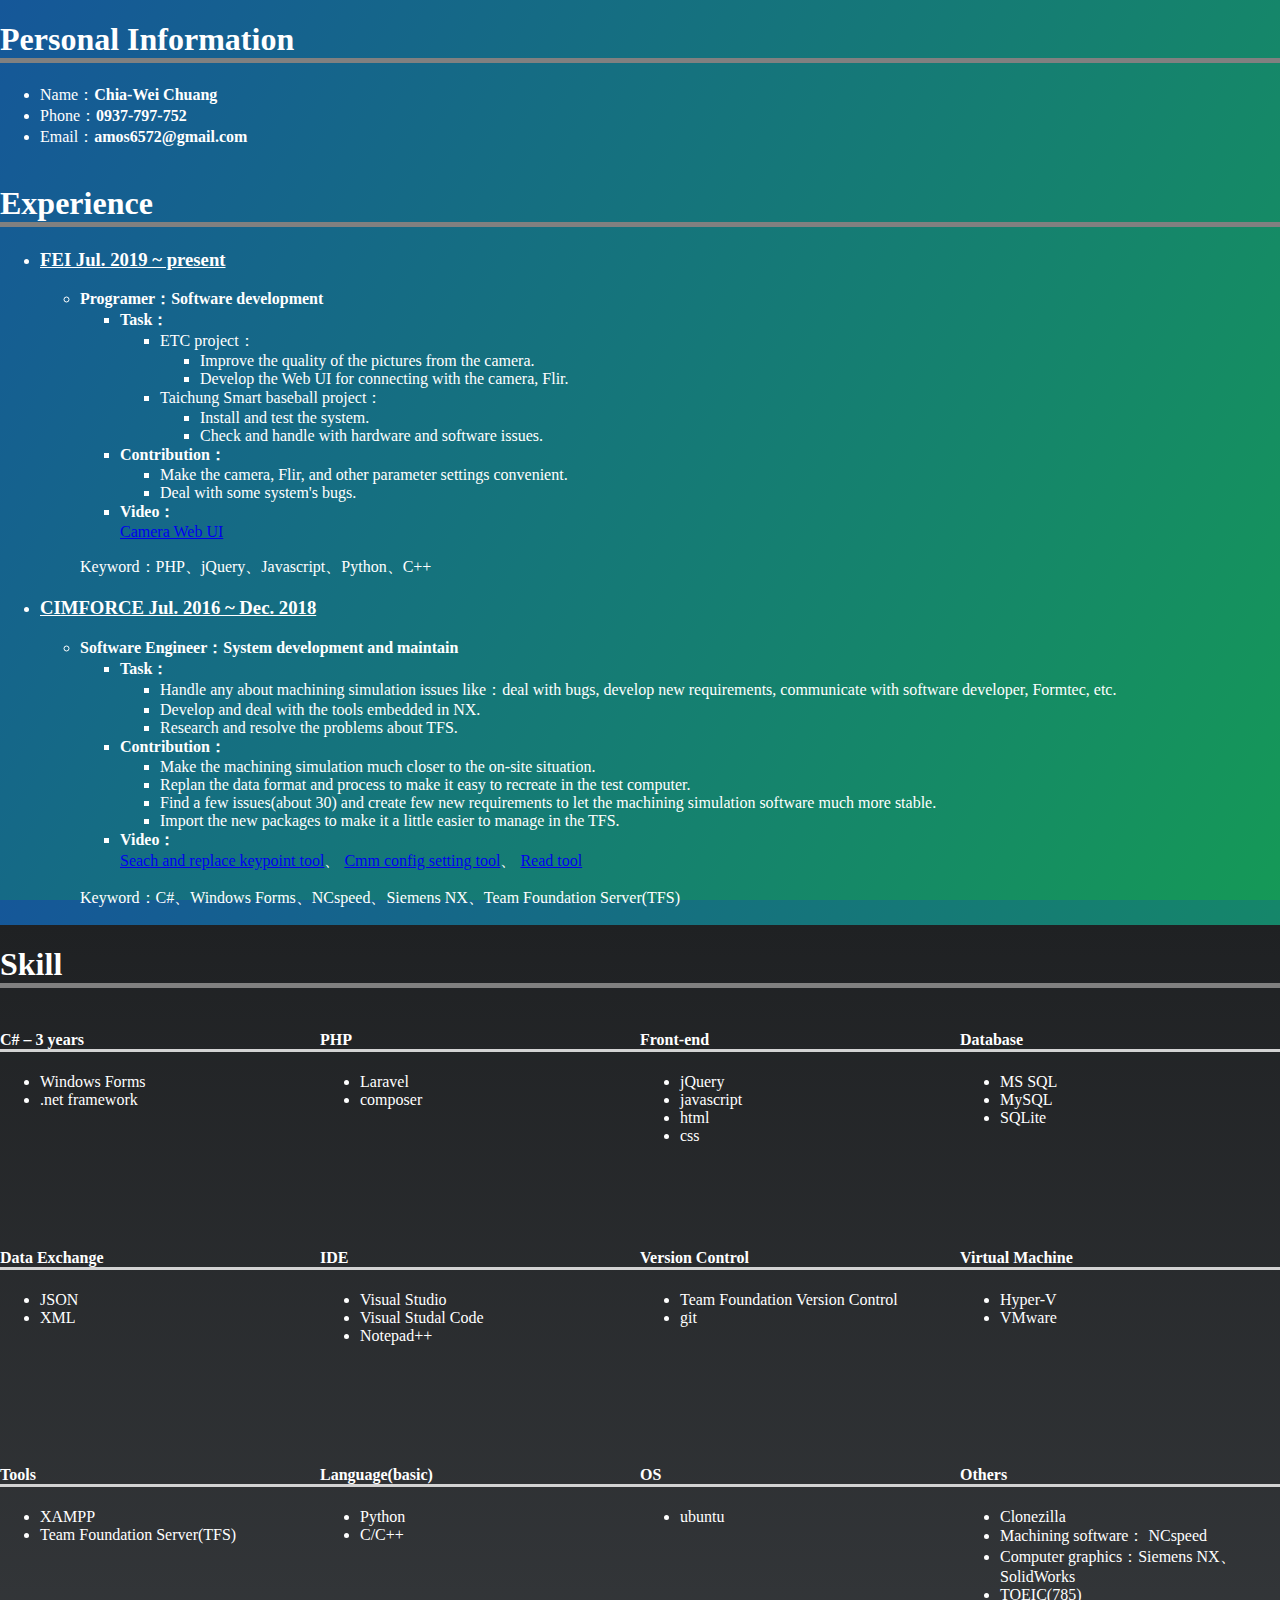
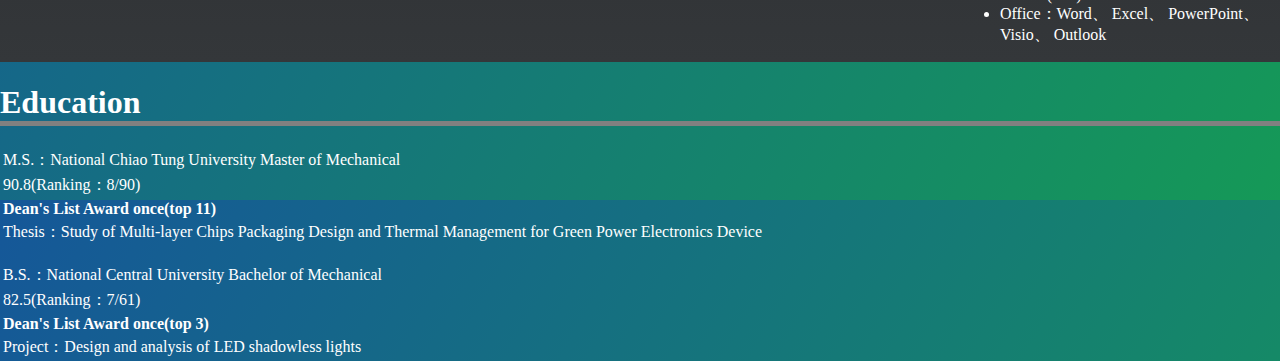
==== index.html @ a36174b1 "修改書卷獎翻譯" ====
<!DOCTYPE html>
<html lang="en">

<head>
    <meta charset="UTF-8">
    <meta name="viewport" content="width=device-width, initial-scale=1.0">
    <meta http-equiv="X-UA-Compatible" content="ie=edge">
    <title>Chia-Wei Chuang Resume</title>
    <link rel="stylesheet" href="Public/Css/style.css">
</head>

<body>
    <div class="grid-container">
        <div class="personalInfo">
            <h1>Personal Information</h1>
            <ul>
                <li>Name：<strong>Chia-Wei Chuang</strong></li>
                <li>Phone：<strong>0937-797-752</strong></li>
                <li>Email：<strong>amos6572@gmail.com</strong></li>
            </ul>
        </div>
        <div class="experience">
            <h1>Experience</h1>
            <ul>
                <li>
                    <h3>FEI Jul. 2019 ~ present</h3>
                </li>
                <ul>
                    <li><strong>Programer：Software development</strong></li>
                    <ul>
                        <li><strong>Task：</strong></li>
                        <ul>
                            <li>ETC project：</li>
                            <ul>
                                <li>Improve the quality of the pictures from the camera.</li>
                                <li>Develop the Web UI for connecting with the camera, Flir.</li>
                            </ul>
                            <li>Taichung Smart baseball project：</li>
                            <ul>
                                <li>Install and test the system.</li>
                                <li>Check and handle with hardware and software issues.</li>
                            </ul>
                        </ul>
                        <li><strong>Contribution：</strong></li>
                        <ul>
                            <li>Make the camera, Flir, and other parameter settings convenient.</li>
                            <li>Deal with some system's bugs.</li>
                        </ul>
                        <li><strong>Video：</strong></li>
                        <a href="https://drive.google.com/open?id=1B5YigAps7DgOCbrPCV9kFVSArUBifVkp">Camera Web UI</a>
                    </ul>
                    <p>Keyword：PHP、jQuery、Javascript、Python、C++</p>
                </ul>
                <li>
                    <h3>CIMFORCE Jul. 2016 ~ Dec. 2018</h3>
                </li>
                <ul>
                    <li><strong>Software Engineer：System development and maintain</strong></li>
                    <ul>
                        <li><strong>Task：</strong></li>
                        <ul>
                            <li>Handle any about machining simulation issues like：deal with bugs, develop new
                                requirements, communicate with software developer, Formtec, etc.</li>
                            <li>Develop and deal with the tools embedded in NX.</li>
                            <li>Research and resolve the problems about TFS.</li>
                        </ul>
                        <li><strong>Contribution：</strong></li>
                        <ul>
                            <li>Make the machining simulation much closer to the on-site situation.</li>
                            <li>Replan the data format and process to make it easy to recreate in the test computer.
                            </li>
                            <li>Find a few issues(about 30) and create few new requirements to let the machining
                                simulation software much more stable.</li>
                            <li>Import the new packages to make it a little easier to manage in the TFS.</li>
                        </ul>
                        <li><strong>Video：</strong></li>
                        <a href="https://drive.google.com/open?id=1DBxVf94kRzHJS-02aXy8VI4mnBISL1SY">Seach and replace keypoint tool</a>、
                        <a href="https://drive.google.com/file/d/1vIjiEYSaFtQvE_u5S1dC6mkXwctAB-Hr/view?usp=sharing">Cmm config setting tool</a>、
                        <a href="https://drive.google.com/open?id=1bCnM18G9Ch0qnf-Bf7WOb6KlcDADffww">Read tool</a>
                    </ul>
                    <p>Keyword：C#、Windows Forms、NCspeed、Siemens NX、Team Foundation Server(TFS)</p>
                </ul>
            </ul>
        </div>
        <div class="skill">
            <div class="skillTitle">
                <h1>Skill</h1>
            </div>
            <div class="cSharp">
                <h4>C# – 3 years</h4>
                <ul>
                    <li>Windows Forms</li>
                    <li>.net framework</li>
                </ul>
            </div>
            <div class="php">
                <h4>PHP</h4>
                <ul>
                    <li>Laravel</li>
                    <li>composer</li>
                </ul>
            </div>
            <div class="front-end">
                <h4>Front-end</h4>
                <ul>
                    <li>jQuery</li>
                    <li>javascript</li>
                    <li>html</li>
                    <li>css</li>
                </ul>
            </div>
            <div class="database">
                <h4>Database</h4>
                <ul>
                    <li>MS SQL</li>
                    <li>MySQL</li>
                    <li>SQLite</li>
                </ul>
            </div>
            <div class="dataExchange">
                <h4>Data Exchange</h4>
                <ul>
                    <li>JSON</li>
                    <li>XML</li>
                </ul>
            </div>
            <div class="ide">
                <h4>IDE</h4>
                <ul>
                    <li>Visual Studio</li>
                    <li>Visual Studal Code</li>
                    <li>Notepad++</li>
                </ul>
            </div>
            <div class="versionControl">
                <h4>Version Control</h4>
                <ul>
                    <li>Team Foundation Version Control</li>
                    <li>git</li>
                </ul>
            </div>
            <div class="virtualMachine">
                <h4>Virtual Machine</h4>
                <ul>
                    <li>Hyper-V</li>
                    <li>VMware</li>
                </ul>
            </div>
            <div class="tools">
                <h4>Tools</h4>
                <ul>
                    <li>XAMPP</li>
                    <li>Team Foundation Server(TFS)</li>
                </ul>
            </div>
            <div class="language">
                <h4>Language(basic)</h4>
                <ul>
                    <li>Python</li>
                    <li>C/C++</li>
                </ul>
            </div>
            <div class="os">
                <h4>OS</h4>
                <ul>
                    <li>ubuntu</li>
                </ul>
            </div>
            <div class="others">
                <h4>Others</h4>
                <ul>
                    <li>Clonezilla</li>
                    <li>Machining software： NCspeed</li>
                    <li>Computer graphics：Siemens NX、 SolidWorks</li>
                    <li>TOEIC(785)</li>
                    <li>Office：Word、 Excel、 PowerPoint、 Visio、 Outlook</li>
                </ul>
            </div>
        </div>
        <div class="education">
            <h1>Education</h1>
            <div id="gratuated">
                <table>
                    <tr>
                        <td>
                            M.S.：National Chiao Tung University Master of Mechanical
                        </td>
                    </tr>
                    <tr>
                        <td>90.8(Ranking：8/90)</td>
                    </tr>
                    <tr>
                        <td><strong>Dean's List Award once(top 11)</strong></td>
                    </tr>
                    <tr>
                        <td>Thesis：Study of Multi-layer Chips Packaging Design and Thermal Management for
                            Green Power Electronics Device</td>
                    </tr>
                </table>
            </div>
            <p></p>
            <div id="college">
                <table>
                    <tr>
                        <td>
                            B.S.：National Central University Bachelor of Mechanical
                        </td>
                    </tr>
                    <tr>
                        <td>82.5(Ranking：7/61)</td>
                    </tr>
                    <tr>
                        <td><strong>Dean's List Award once(top 3)</strong></td>
                    </tr>
                    <tr>
                        <td>Project：Design and analysis of LED shadowless lights</td>
                    </tr>
                </table>
            </div>
        </div>
    </div>
</body>

</html>
---- Public/Css/style.css ----
html,
body,
.grid-container {
  height: 100%;
  margin: 0;
  color: rgb(255, 255, 255);
  background-color: rgb(21, 153, 87);
  background-image: linear-gradient(120deg, rgb(21, 87, 153), rgb(21, 153, 87));
}

.grid-container {
  display: grid;
  grid-template-columns: 1fr;
  grid-template-rows: 0.3fr 1.2fr 2fr 0.5fr;

}

.personalInfo {
  grid-area: 1 / 1 / 2 / 2;
}

.experience {
  grid-area: 2 / 1 / 3 / 2;
}

.skill {
  display: grid;
  grid-template-columns: 1fr 1fr 1fr 1fr;
  grid-template-rows: 0.2fr 1fr 1fr 1fr;
  grid-area: 3 / 1 / 4 / 2;
  background-image: linear-gradient(to top, rgb(52, 55, 58), rgb(31, 33, 35));
  background-color: initial;
}

.skillTitle {
  grid-area: 1 / 1 / 2 / 5;
}

.cSharp {
  grid-area: 2 / 1 / 3 / 2;
}

.php {
  grid-area: 2 / 2 / 3 / 3;
}

.front-end {
  grid-area: 2 / 3 / 3 / 4;
}

.database {
  grid-area: 2 / 4 / 3 / 5;
}

.dataExchange {
  grid-area: 3 / 1 / 4 / 2;
}

.ide {
  grid-area: 3 / 2 / 4 / 3;
}

.versionControl {
  grid-area: 3 / 3 / 4 / 4;
}

.virtualMachine {
  grid-area: 3 / 4 / 4 / 5;
}

.tools {
  grid-area: 4 / 1 / 5 / 2;
}

.language {
  grid-area: 4 / 2 / 5 / 3;
}

.os {
  grid-area: 4 / 3 / 5 / 4;
}

.others {
  grid-area: 4 / 4 / 5 / 5;
}

.education {
  grid-area: 4 / 1 / 5 / 2;
}


h1 {
  border-bottom: 5px solid grey;
}

h3 {
  text-decoration-line: underline;
}

h4 {
  border-bottom: 3px solid lightgrey;
}
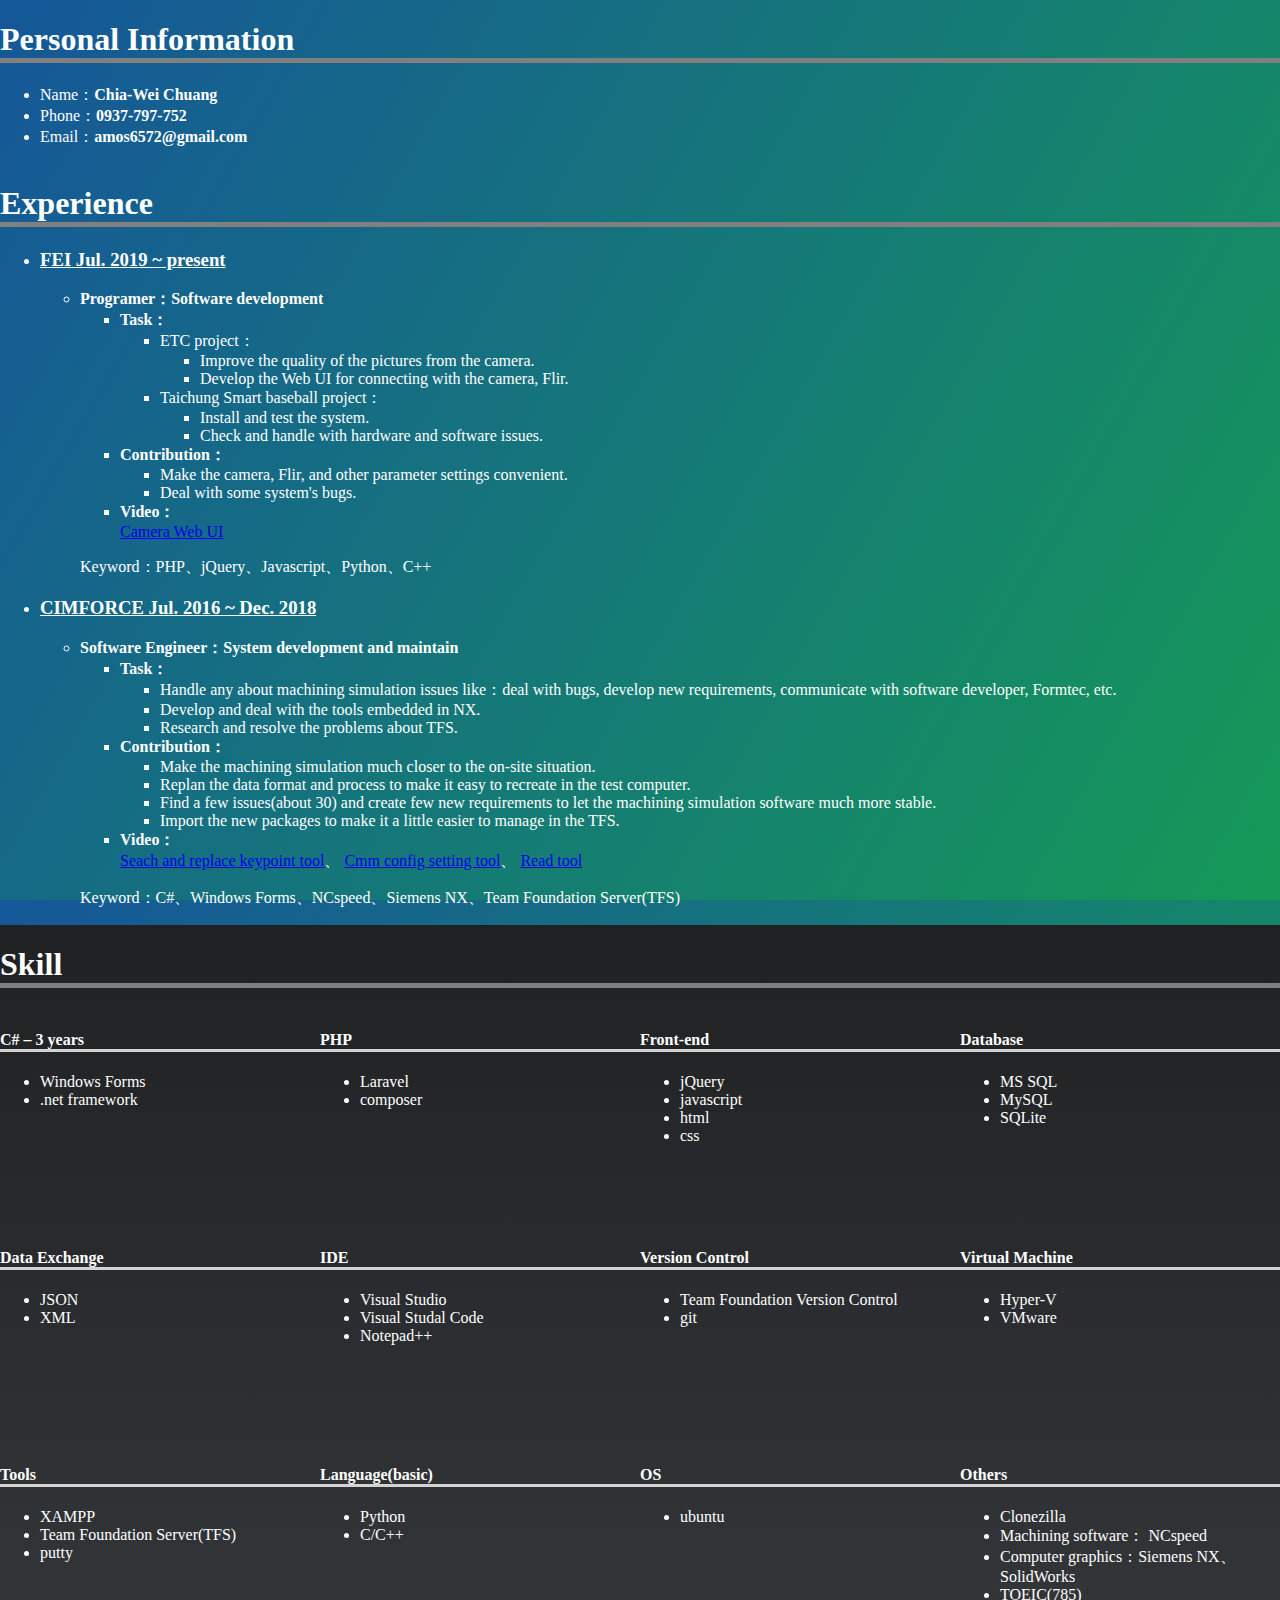
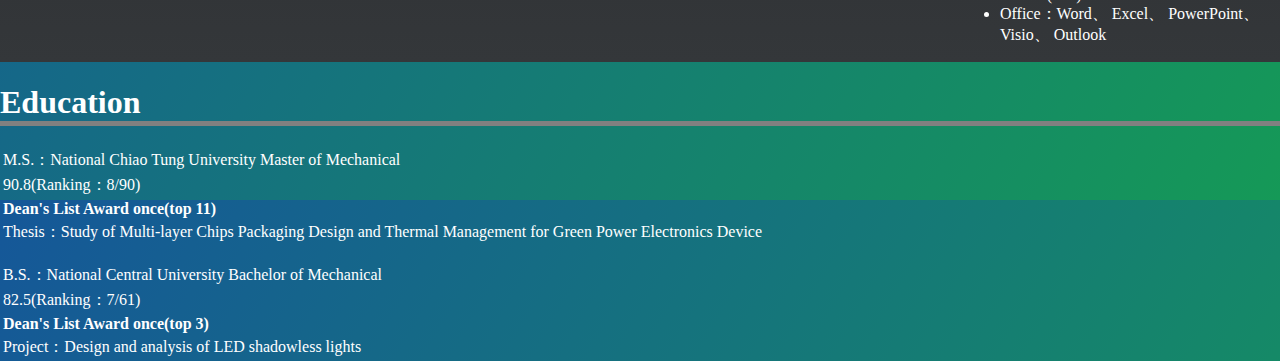
==== commit bdf220af: "新增使用工具putty" ====
--- a/index.html
+++ b/index.html
@@ -151,6 +151,7 @@
                 <ul>
                     <li>XAMPP</li>
                     <li>Team Foundation Server(TFS)</li>
+                    <li>putty</li>
                 </ul>
             </div>
             <div class="language">
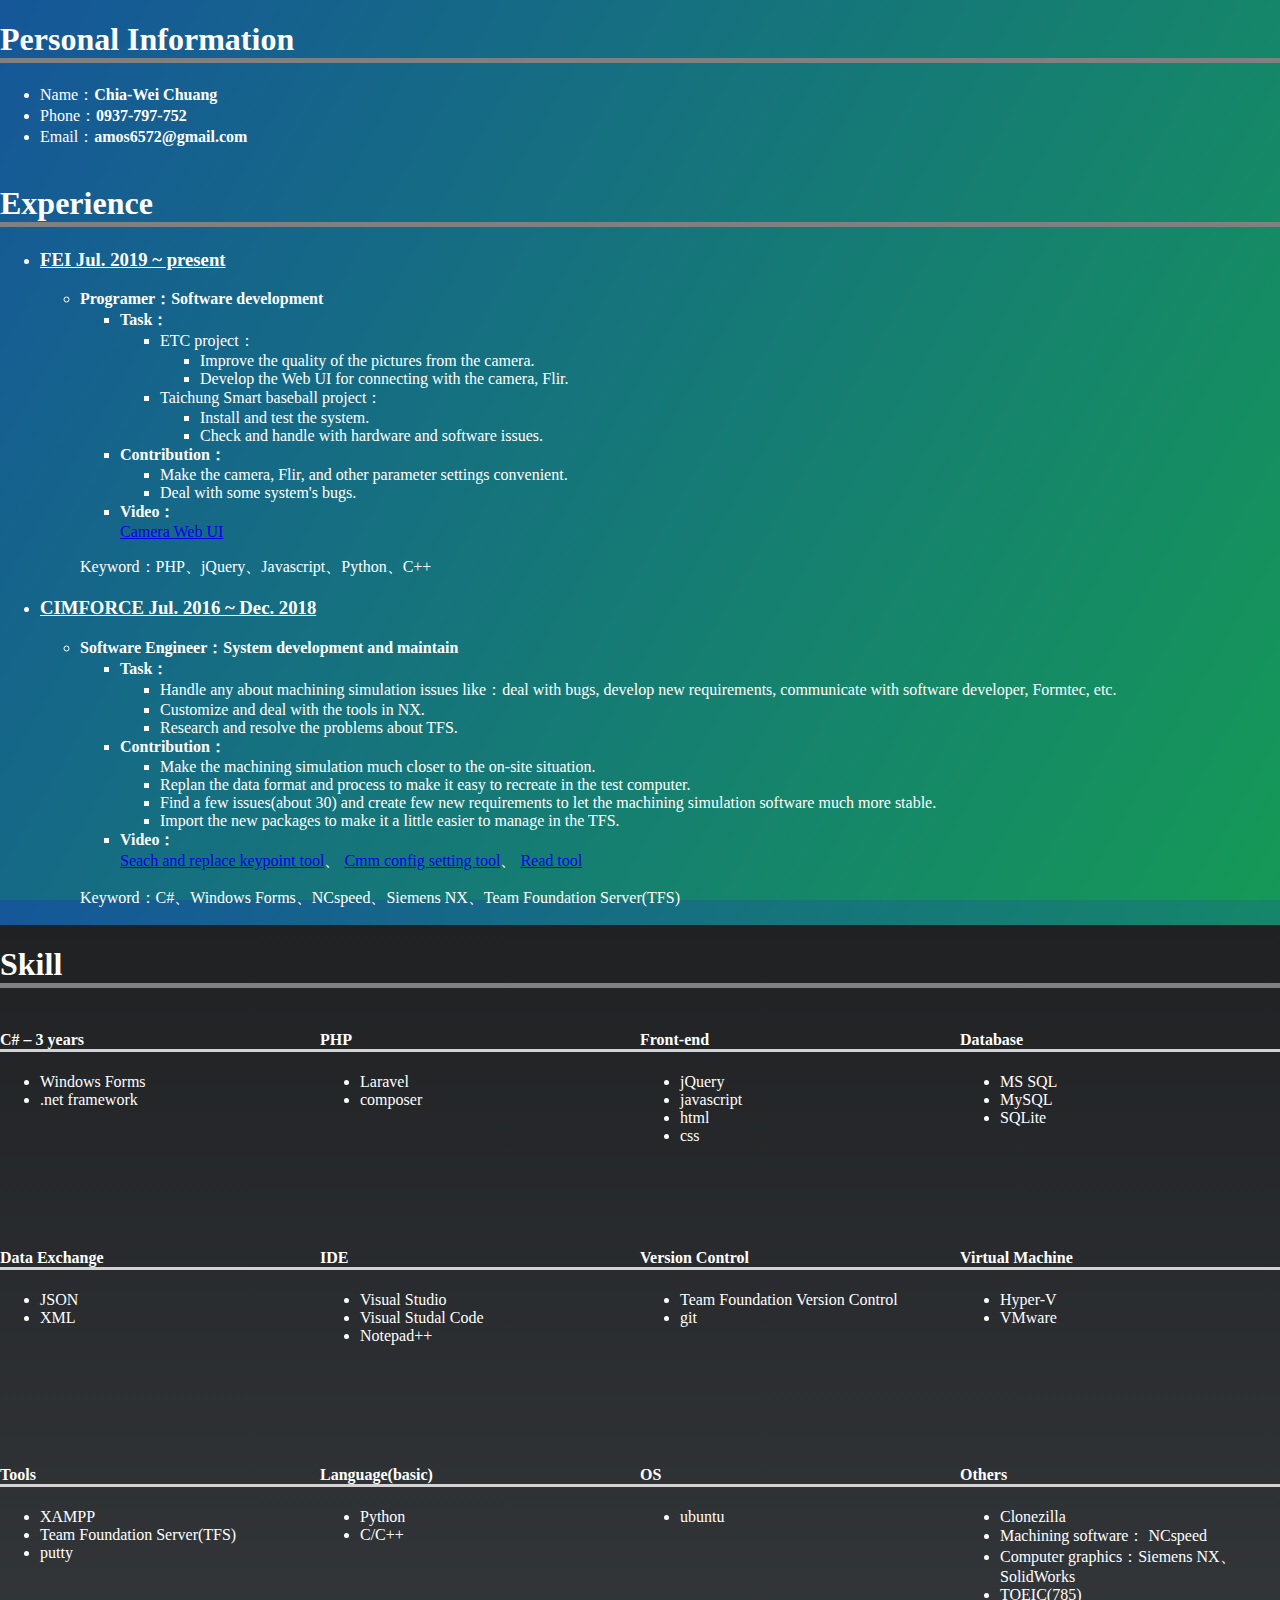
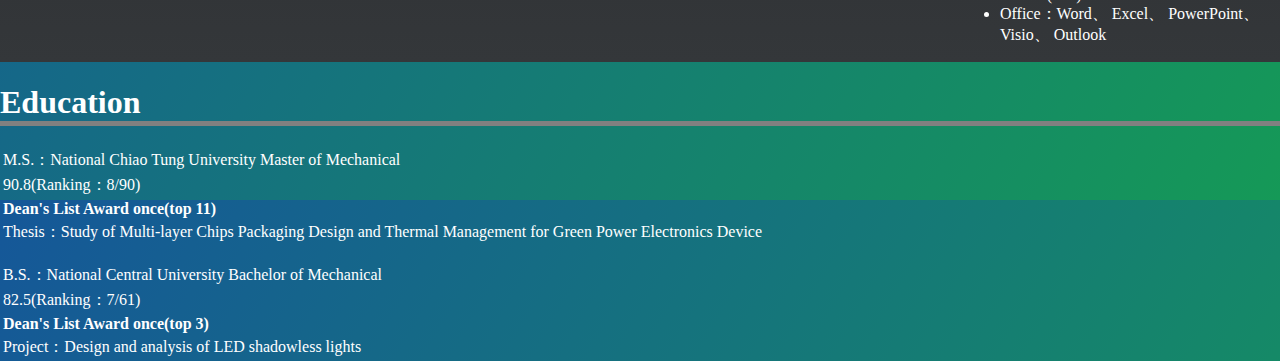
==== commit df035487: "英文調整" ====
--- a/index.html
+++ b/index.html
@@ -61,7 +61,7 @@
                         <ul>
                             <li>Handle any about machining simulation issues like：deal with bugs, develop new
                                 requirements, communicate with software developer, Formtec, etc.</li>
-                            <li>Develop and deal with the tools embedded in NX.</li>
+                            <li>Customize and deal with the tools in NX.</li>
                             <li>Research and resolve the problems about TFS.</li>
                         </ul>
                         <li><strong>Contribution：</strong></li>
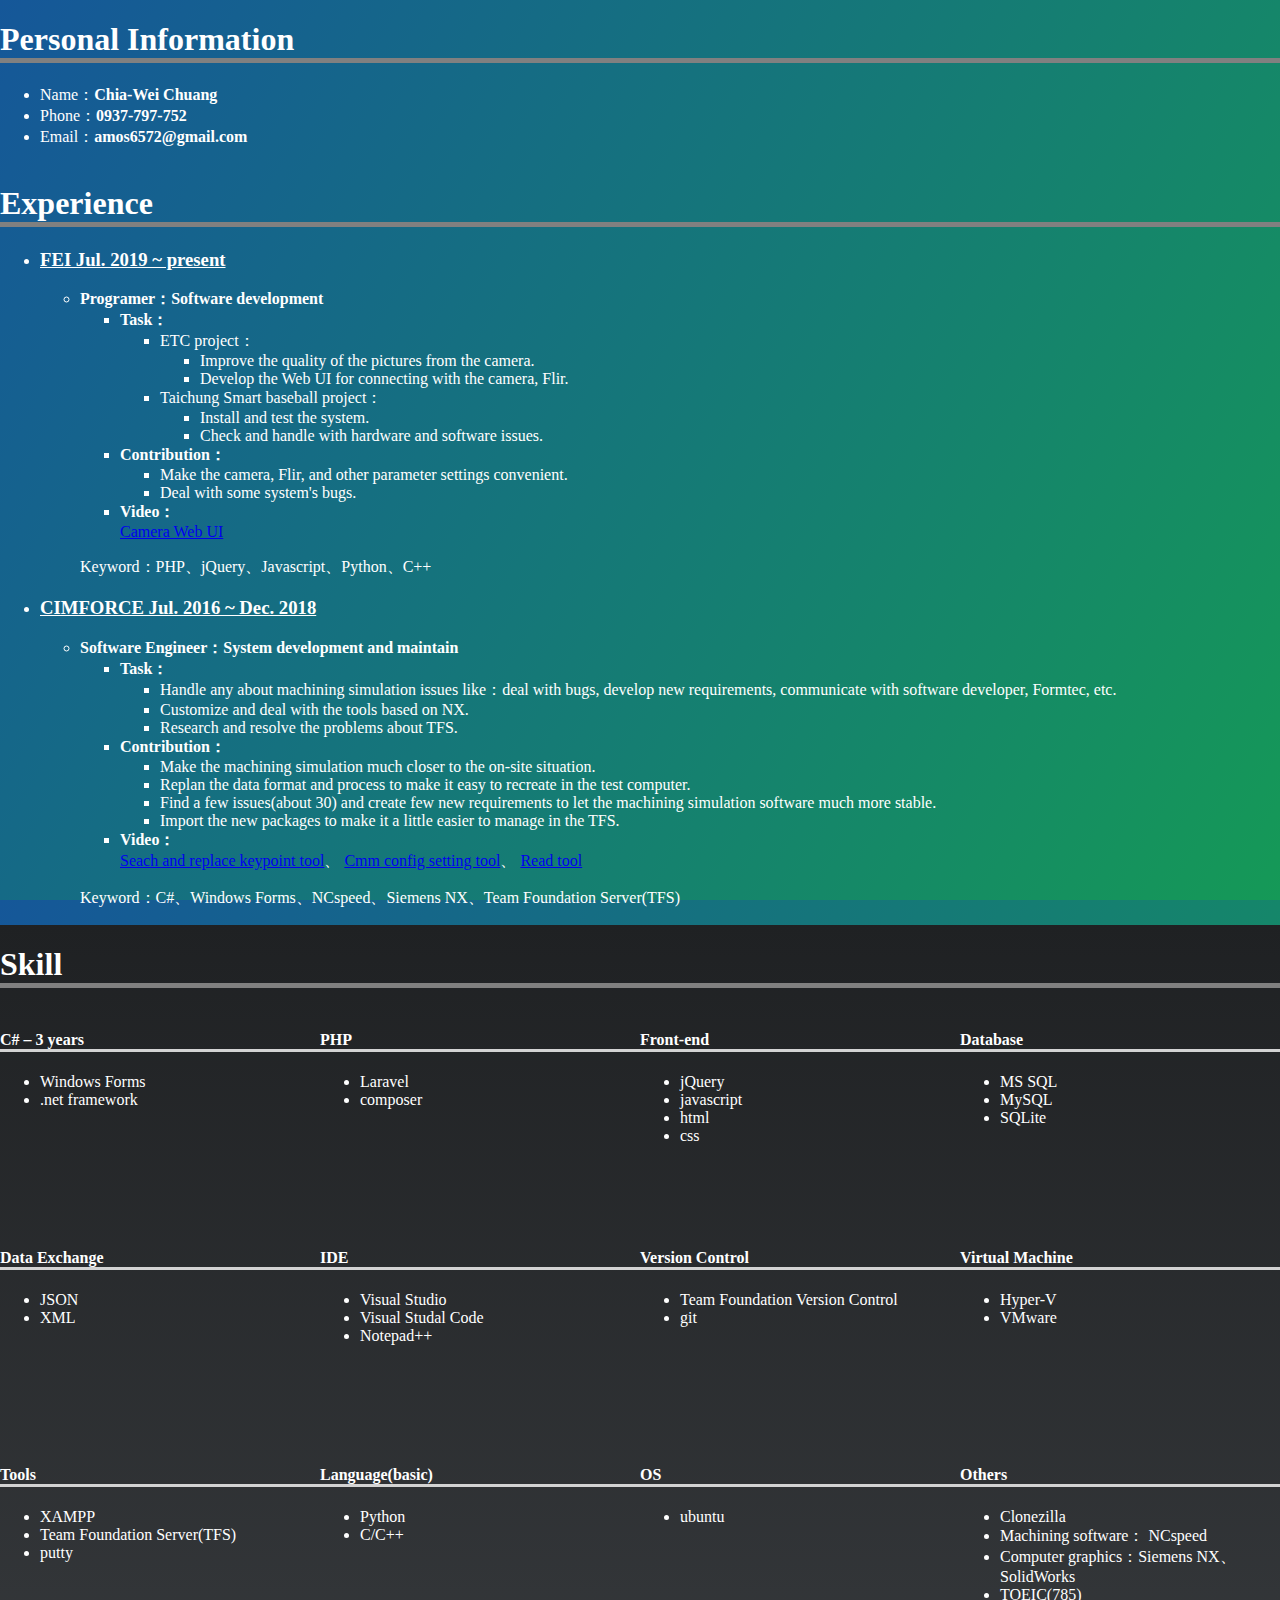
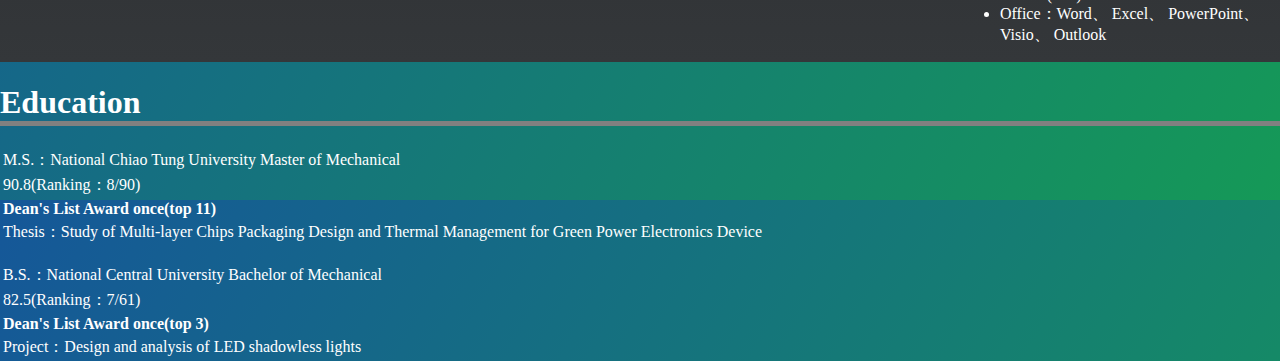
==== commit b74a824a: "語意調整" ====
--- a/index.html
+++ b/index.html
@@ -61,7 +61,7 @@
                         <ul>
                             <li>Handle any about machining simulation issues like：deal with bugs, develop new
                                 requirements, communicate with software developer, Formtec, etc.</li>
-                            <li>Customize and deal with the tools in NX.</li>
+                            <li>Customize and deal with the tools based on NX.</li>
                             <li>Research and resolve the problems about TFS.</li>
                         </ul>
                         <li><strong>Contribution：</strong></li>
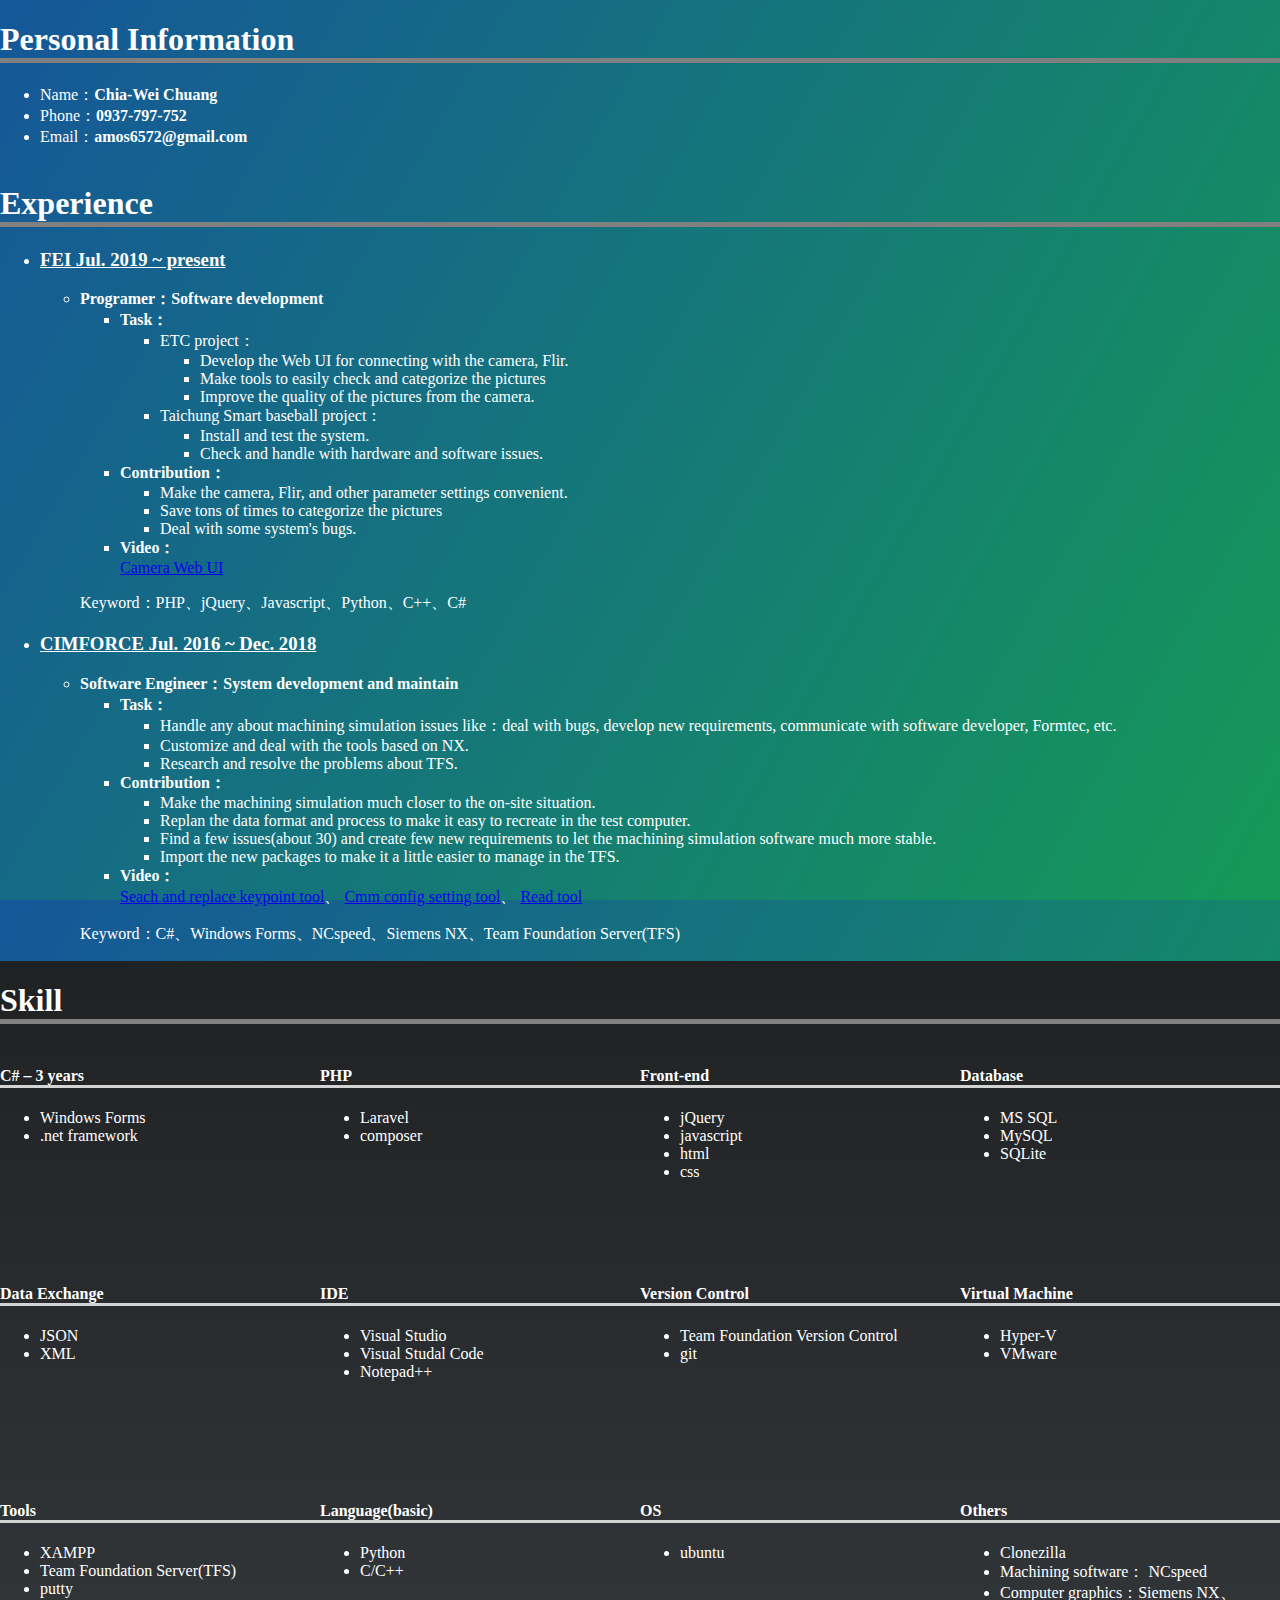
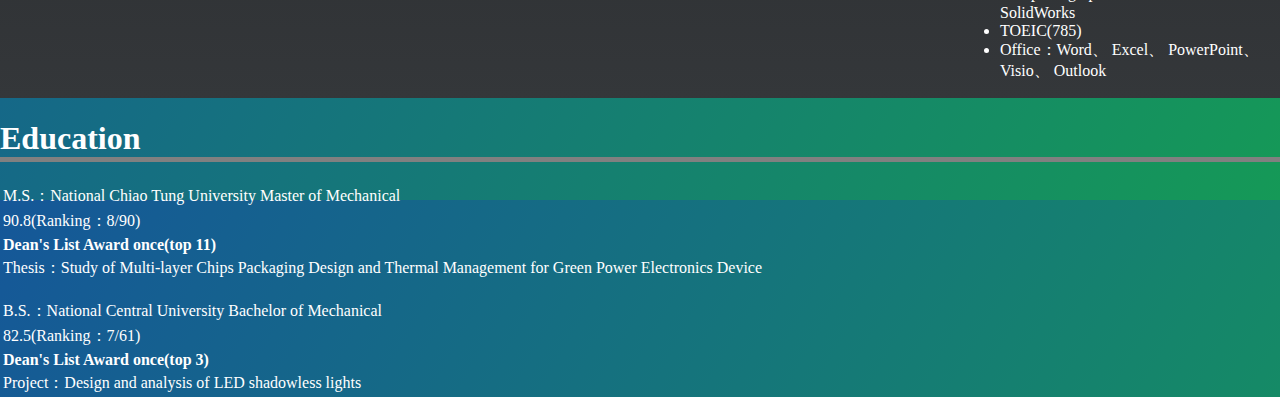
==== commit 28969f6e: "新增照片分類工具" ====
--- a/index.html
+++ b/index.html
@@ -32,8 +32,9 @@
                         <ul>
                             <li>ETC project：</li>
                             <ul>
+                                <li>Develop the Web UI for connecting with the camera, Flir.</li>
+                                <li>Make tools to easily check and categorize the pictures</li>
                                 <li>Improve the quality of the pictures from the camera.</li>
-                                <li>Develop the Web UI for connecting with the camera, Flir.</li>
                             </ul>
                             <li>Taichung Smart baseball project：</li>
                             <ul>
@@ -44,12 +45,13 @@
                         <li><strong>Contribution：</strong></li>
                         <ul>
                             <li>Make the camera, Flir, and other parameter settings convenient.</li>
+                            <li>Save tons of times to categorize the pictures</li>
                             <li>Deal with some system's bugs.</li>
                         </ul>
                         <li><strong>Video：</strong></li>
                         <a href="https://drive.google.com/open?id=1B5YigAps7DgOCbrPCV9kFVSArUBifVkp">Camera Web UI</a>
                     </ul>
-                    <p>Keyword：PHP、jQuery、Javascript、Python、C++</p>
+                    <p>Keyword：PHP、jQuery、Javascript、Python、C++、C#</p>
                 </ul>
                 <li>
                     <h3>CIMFORCE Jul. 2016 ~ Dec. 2018</h3>
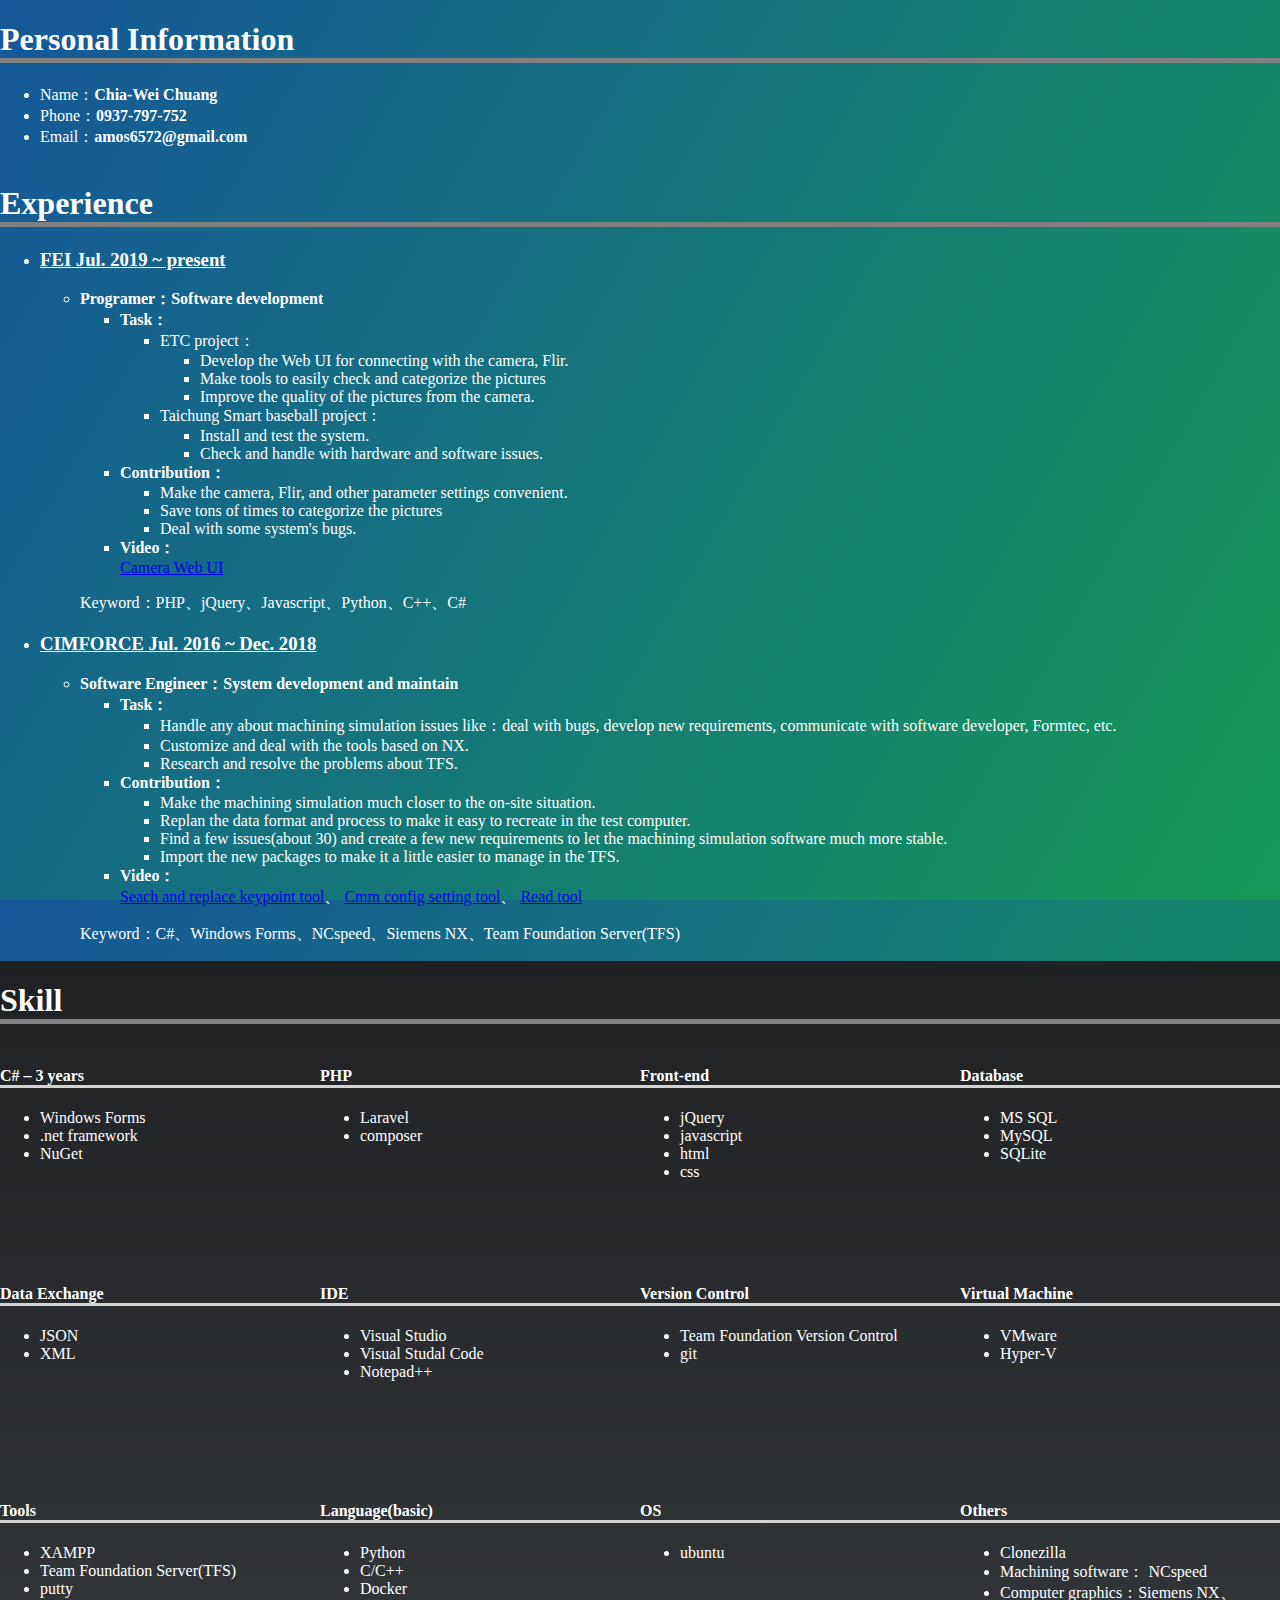
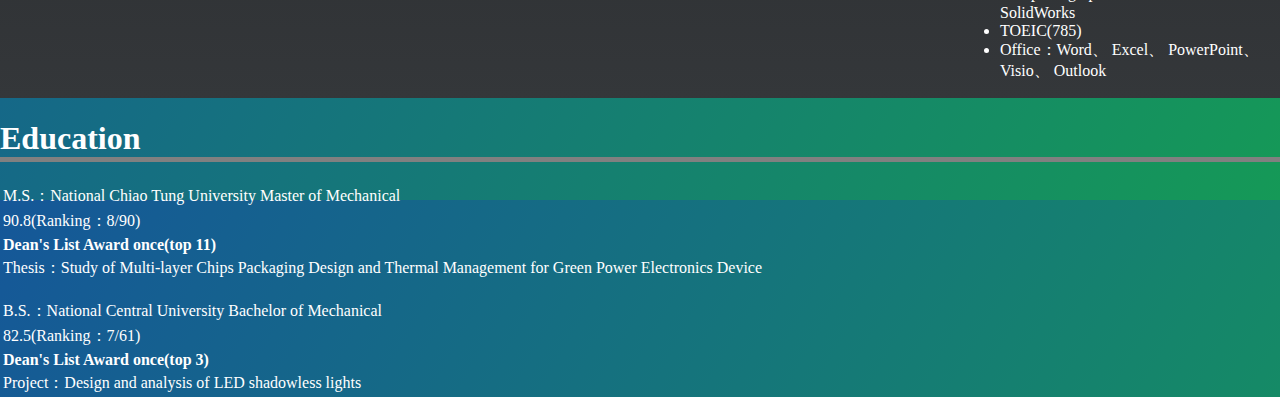
==== commit e16d8bb0: "新增技能" ====
--- a/index.html
+++ b/index.html
@@ -71,7 +71,7 @@
                             <li>Make the machining simulation much closer to the on-site situation.</li>
                             <li>Replan the data format and process to make it easy to recreate in the test computer.
                             </li>
-                            <li>Find a few issues(about 30) and create few new requirements to let the machining
+                            <li>Find a few issues(about 30) and create a few new requirements to let the machining
                                 simulation software much more stable.</li>
                             <li>Import the new packages to make it a little easier to manage in the TFS.</li>
                         </ul>
@@ -93,6 +93,7 @@
                 <ul>
                     <li>Windows Forms</li>
                     <li>.net framework</li>
+                    <li>NuGet</li>
                 </ul>
             </div>
             <div class="php">
@@ -144,8 +145,8 @@
             <div class="virtualMachine">
                 <h4>Virtual Machine</h4>
                 <ul>
-                    <li>Hyper-V</li>
                     <li>VMware</li>
+                    <li>Hyper-V</li>                  
                 </ul>
             </div>
             <div class="tools">
@@ -161,6 +162,7 @@
                 <ul>
                     <li>Python</li>
                     <li>C/C++</li>
+                    <li>Docker</li>
                 </ul>
             </div>
             <div class="os">
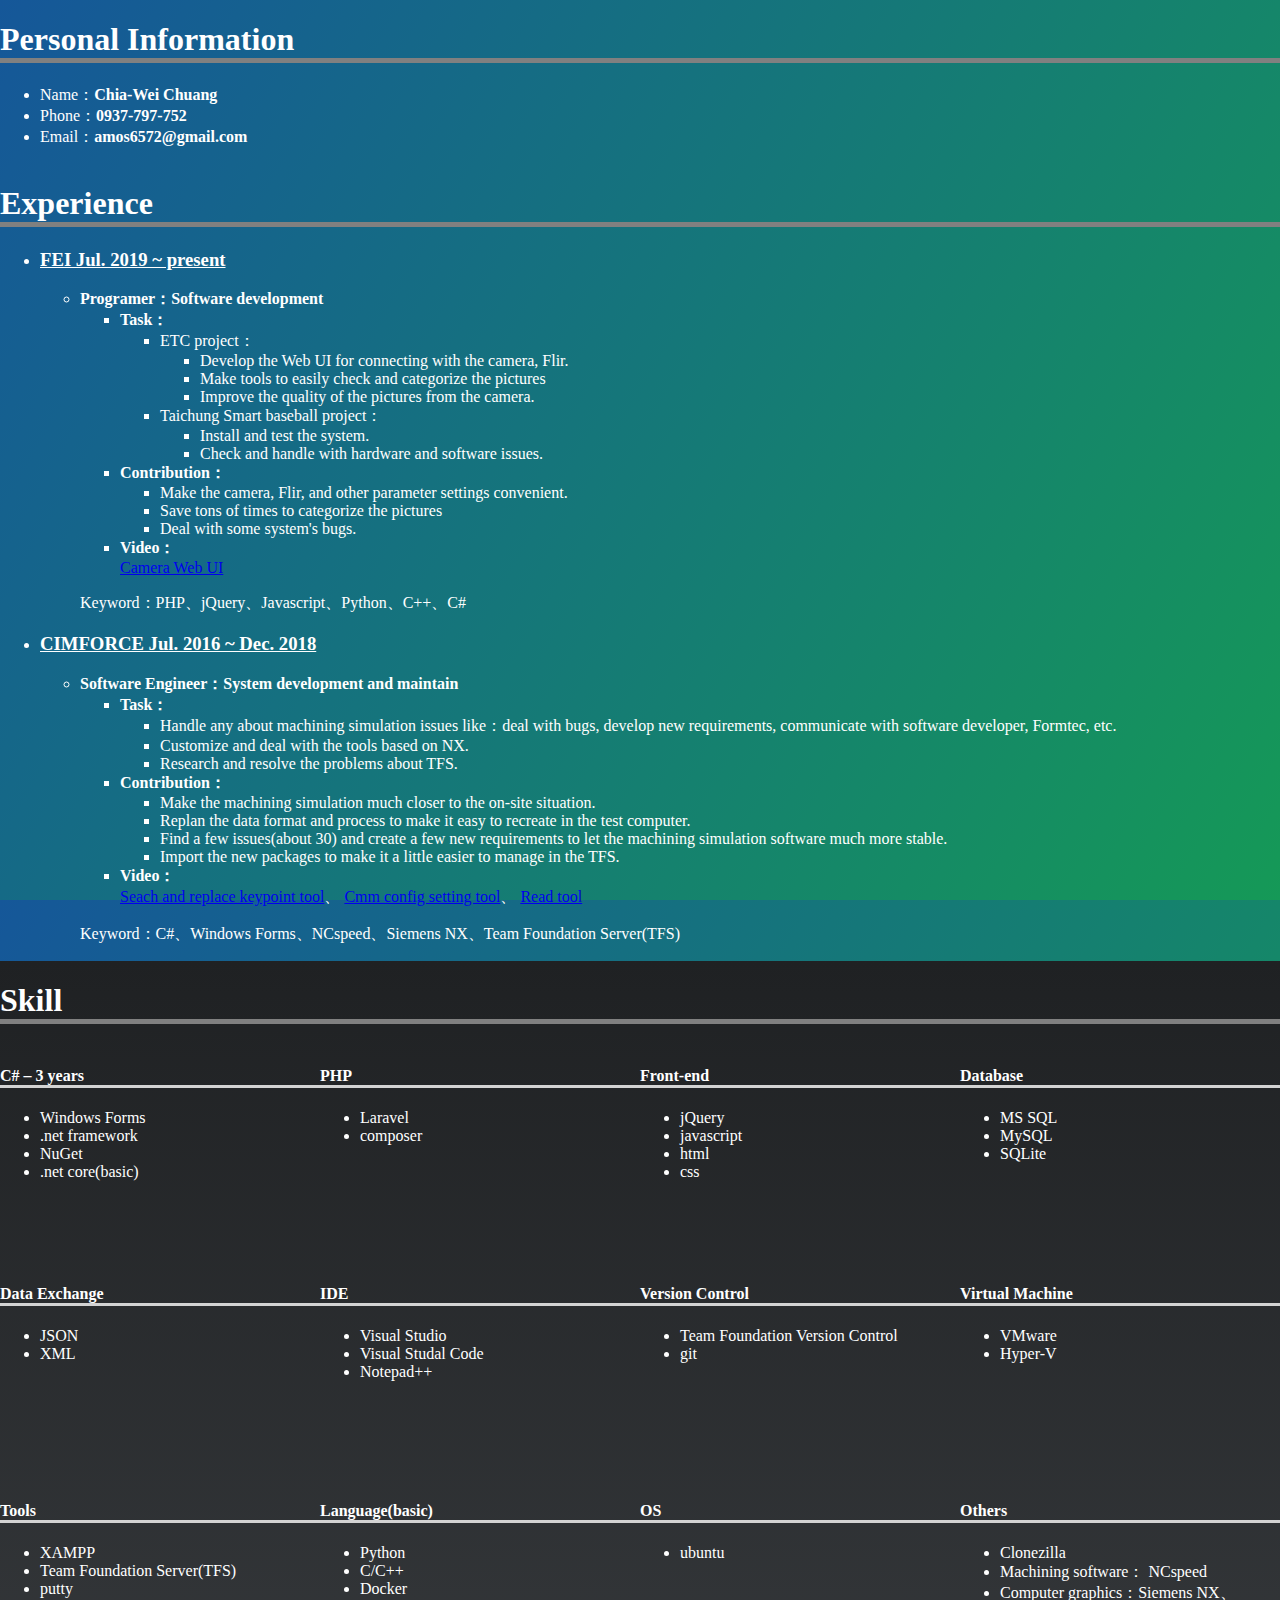
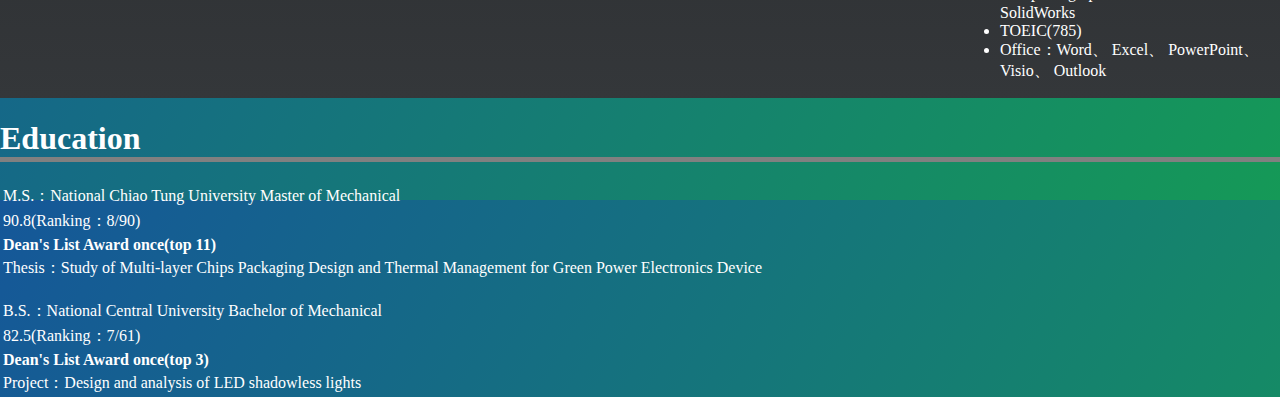
==== commit 1c56f434: "新增.net core" ====
--- a/index.html
+++ b/index.html
@@ -94,6 +94,7 @@
                     <li>Windows Forms</li>
                     <li>.net framework</li>
                     <li>NuGet</li>
+                    <li>.net core(basic)</li>
                 </ul>
             </div>
             <div class="php">
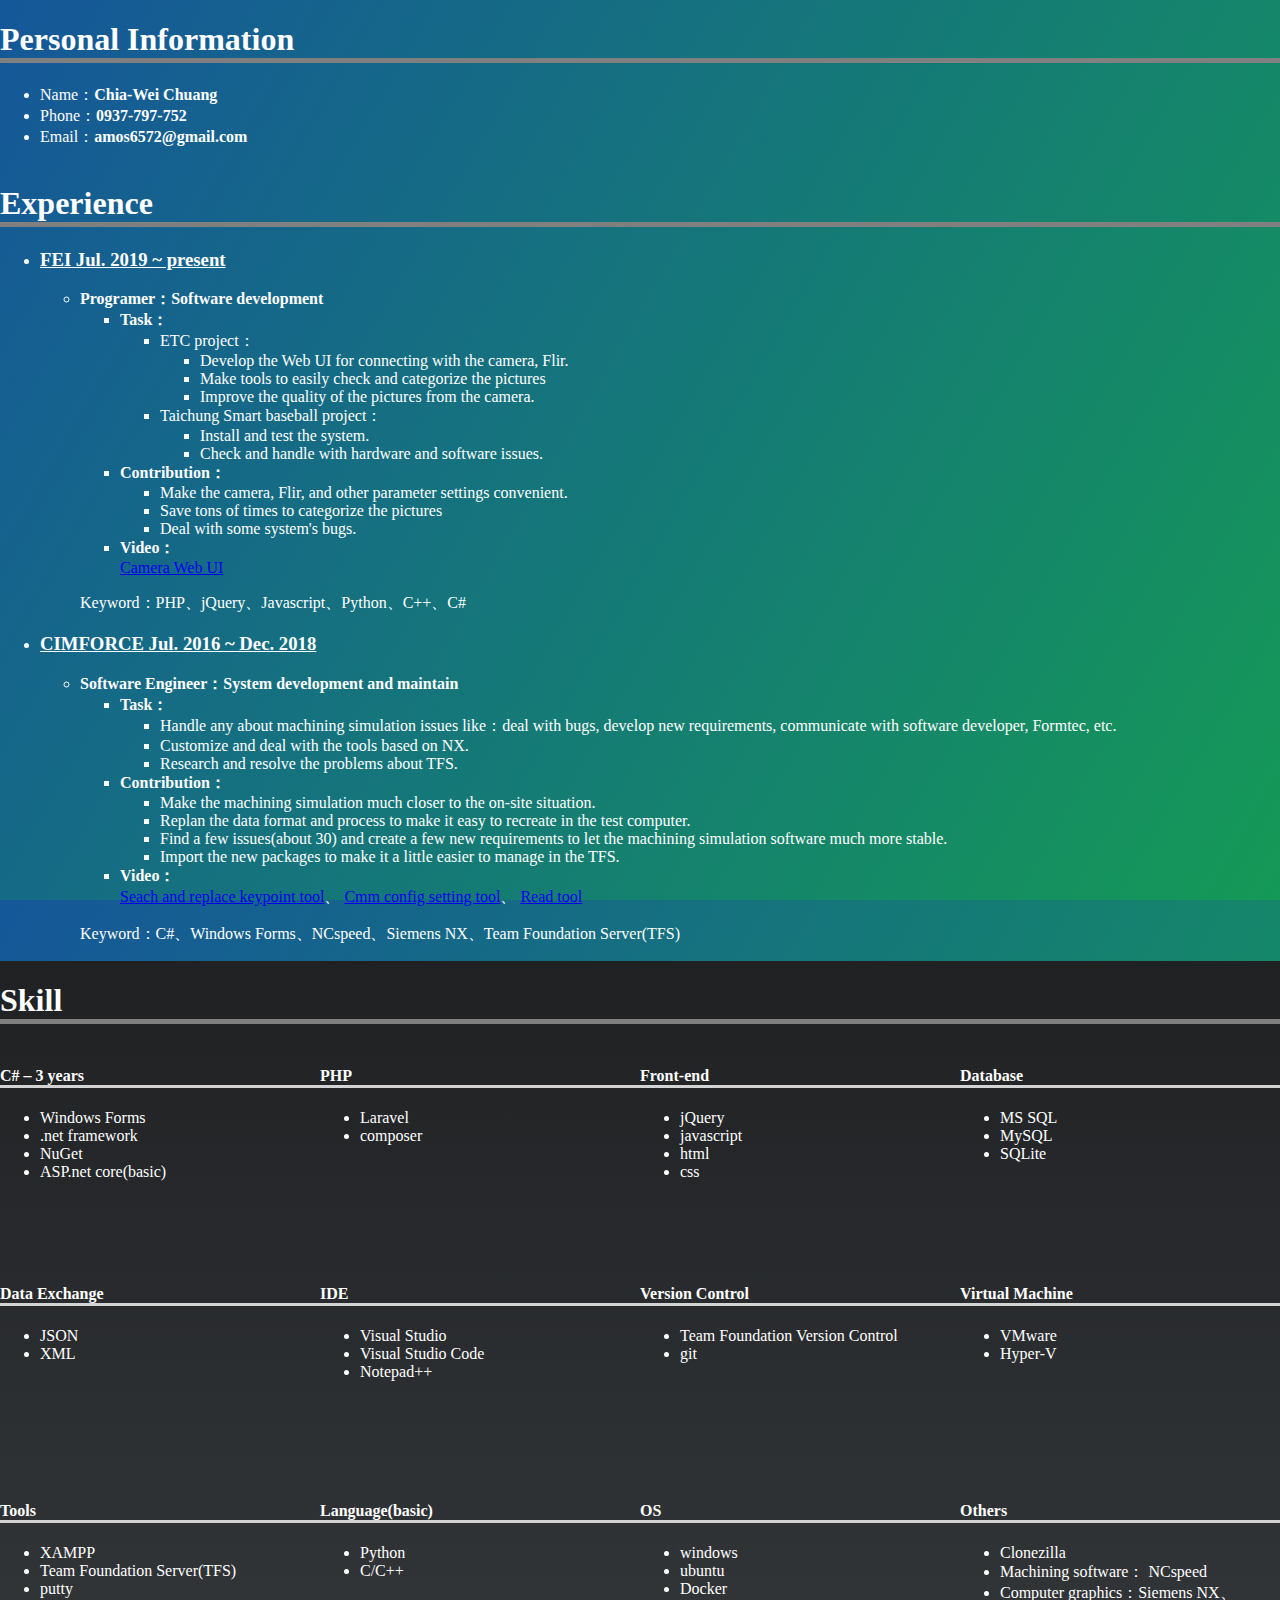
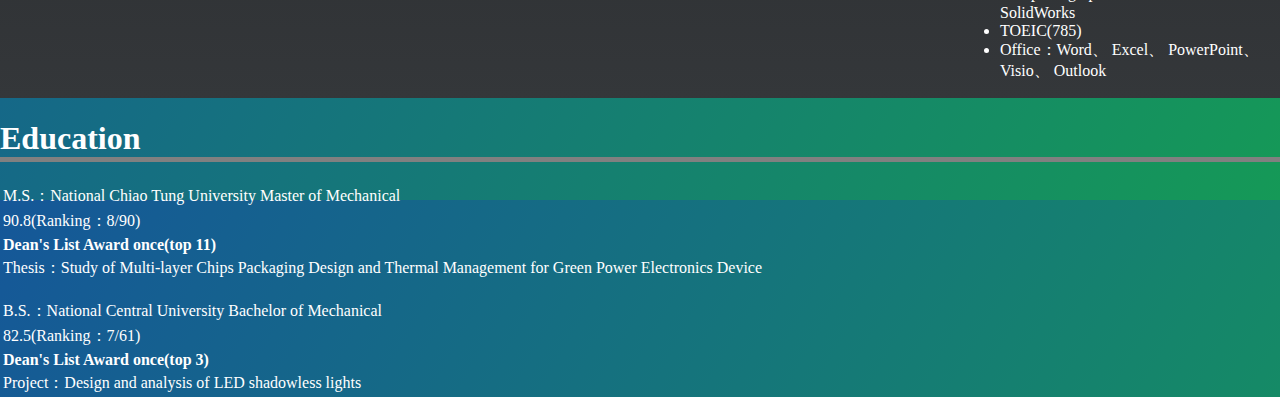
==== commit 52b2001d: "技能調整" ====
--- a/index.html
+++ b/index.html
@@ -94,7 +94,7 @@
                     <li>Windows Forms</li>
                     <li>.net framework</li>
                     <li>NuGet</li>
-                    <li>.net core(basic)</li>
+                    <li>ASP.net core(basic)</li>
                 </ul>
             </div>
             <div class="php">
@@ -132,7 +132,7 @@
                 <h4>IDE</h4>
                 <ul>
                     <li>Visual Studio</li>
-                    <li>Visual Studal Code</li>
+                    <li>Visual Studio Code</li>
                     <li>Notepad++</li>
                 </ul>
             </div>
@@ -163,13 +163,14 @@
                 <ul>
                     <li>Python</li>
                     <li>C/C++</li>
-                    <li>Docker</li>
                 </ul>
             </div>
             <div class="os">
                 <h4>OS</h4>
                 <ul>
+                    <li>windows</li>
                     <li>ubuntu</li>
+                    <li>Docker</li>
                 </ul>
             </div>
             <div class="others">
